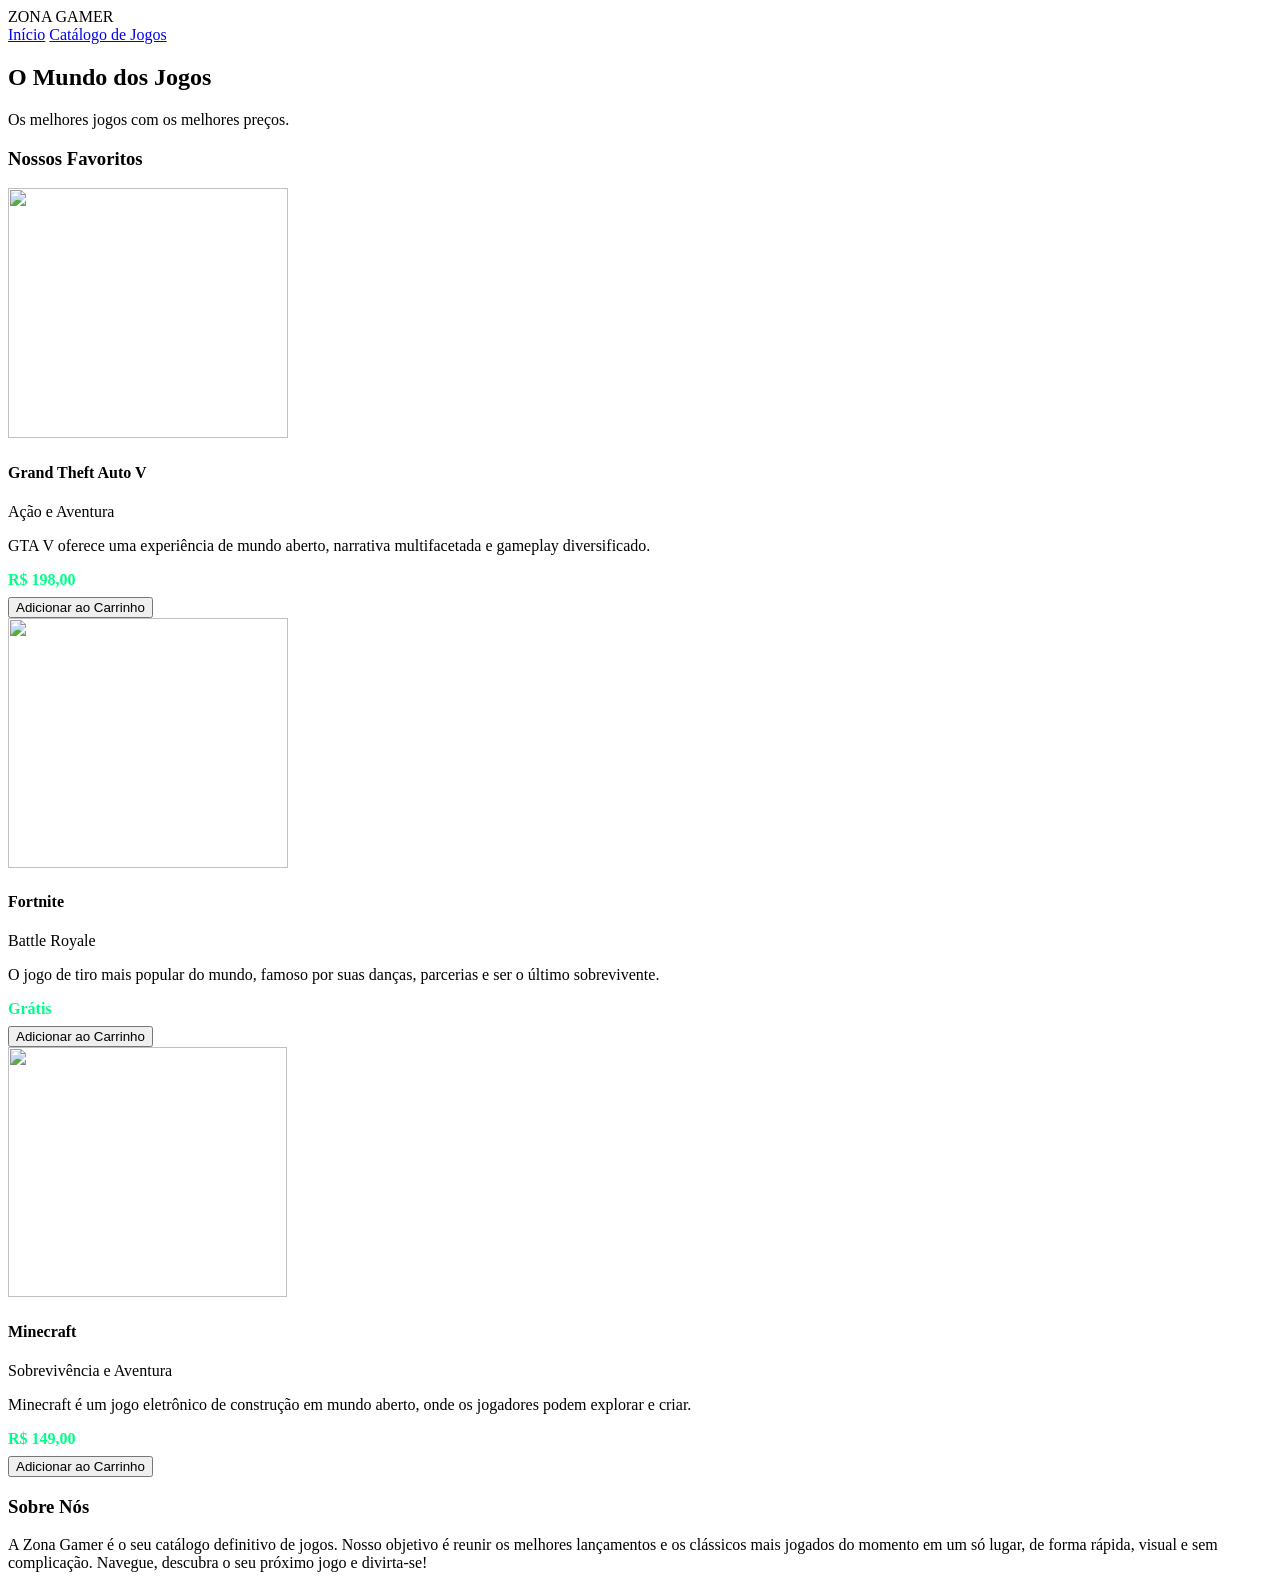
==== index.html @ 8aa3e512 "Add files via upload" ====
<!DOCTYPE html>
<html lang="pt-BR">
<head>
    <meta charset="UTF-8">
    <meta name="viewport" content="width=device-width, initial-scale=1.0">
    <title>Catálogo de Jogos</title>
    <link rel="stylesheet" href="style.css">

    <style>
      /* --- ESTILOS DO CARRINHO LATERAL (FLUTUANTE) --- */
      .carrinho-sidebar {
        position: fixed;
        top: 20px;
        right: 20px;
        width: 320px;
        max-height: 85vh;
        background-color: #120e24;
        border: 2px solid #ff007f;
        border-radius: 12px;
        padding: 20px;
        color: #fff;
        box-shadow: 0 10px 30px rgba(0, 0, 0, 0.8);
        z-index: 9999;
        display: none;
        flex-direction: column;
      }

      .carrinho-sidebar.ativo {
        display: flex;
      }

      .carrinho-sidebar h2 {
        margin-top: 0;
        font-size: 1.2rem;
        border-bottom: 1px solid #2a2540;
        padding-bottom: 10px;
        color: #ff007f;
      }

      .carrinho-itens {
        flex: 1;
        overflow-y: auto;
        margin-bottom: 15px;
      }

      .item-carrinho {
        display: flex;
        justify-content: space-between;
        align-items: center;
        margin-bottom: 12px;
        padding-bottom: 8px;
        border-bottom: 1px solid #2a2540;
      }

      .item-carrinho-info {
        display: flex;
        flex-direction: column;
      }

      .item-carrinho-nome {
        font-weight: bold;
        font-size: 0.9rem;
      }

      .item-carrinho-preco {
        font-size: 0.8rem;
        color: #00ff88;
      }

      .qtd-box {
        display: flex;
        align-items: center;
        gap: 6px;
        background: #1d1838;
        padding: 2px 6px;
        border-radius: 6px;
      }

      .qtd-box button {
        background: transparent;
        color: #ff007f;
        border: none;
        font-weight: bold;
        font-size: 1rem;
        cursor: pointer;
      }

      .linha-resumo {
        display: flex;
        justify-content: space-between;
        margin-top: 8px;
        font-size: 0.9rem;
      }

      .linha-resumo.total {
        font-weight: bold;
        font-size: 1.1rem;
        color: #00ff88;
        border-top: 1px solid #2a2540;
        padding-top: 10px;
        margin-top: 10px;
      }

      .btn-finalizar {
        width: 100%;
        margin-top: 15px;
        padding: 12px;
        background-color: #ff007f;
        border: none;
        color: white;
        font-weight: bold;
        border-radius: 6px;
        cursor: pointer;
        transition: 0.3s;
      }

      .btn-finalizar:hover {
        background-color: #d6006b;
      }

      .preco-tag {
        display: block;
        font-weight: bold;
        color: #00ff88;
        margin: 8px 0;
      }
    </style>
</head>
<body>

<header>
  <div class="logo">ZONA GAMER</div>
  <nav>
    <a href="#">Início</a>
    <a href="catalog.html">Catálogo de Jogos</a>         
  </nav>
</header>

<section class="banner">
  <div class="banner-texto">
    <h2>O Mundo dos Jogos</h2>
    <p>Os melhores jogos com os melhores preços.</p>
  </div>
</section>

<main class="container">
  <h3 class="titulo-secao">Nossos Favoritos</h3>

  <div class="lista-jogos">

    <!-- GTA V -->
    <div class="card" data-id="101" data-nome="Grand Theft Auto V" data-preco="80.00">
      <img src="https://th.bing.com/th/id/R.d0fe80e767c839838901faf9b8a63184?rik=iAywxqUoPgHPFw&pid=ImgRaw&r=0" width="280" height="250">  
      <div class="card-corpo">
        <h4>Grand Theft Auto V</h4>
        <p class="genero">Ação e Aventura</p>
        <p class="descricao">GTA V oferece uma experiência de mundo aberto, narrativa multifacetada e gameplay diversificado.</p>
        <span class="preco-tag">R$ 198,00</span>
        <button class="btn btn-add">Adicionar ao Carrinho</button>
      </div>
    </div>

    <!-- FORTNITE -->
    <div class="card" data-id="102" data-nome="Fortnite" data-preco="0.00">
      <img src="https://tse3.mm.bing.net/th/id/OIP.EkJEg47peCmPFyvvP5SnxwHaHa?rs=1&pid=ImgDetMain&o=7&rm=3" width="280" height="250">  
      <div class="card-corpo">
        <h4>Fortnite</h4>
        <p class="genero">Battle Royale</p>
        <p class="descricao">O jogo de tiro mais popular do mundo, famoso por suas danças, parcerias e ser o último sobrevivente.</p>
        <span class="preco-tag">Grátis</span>
        <button class="btn btn-add">Adicionar ao Carrinho</button>
      </div>
    </div>

    <!-- MINECRAFT -->
    <div class="card" data-id="103" data-nome="Minecraft" data-preco="149.00">
      <img src="https://p.turbosquid.com/ts-thumb/km/WbExar/MAriIeoi/vswhqjcattxsle47rus4pqpc4lt7lcosje7hx5aw_ycxtdvcnshhvm5ctul5bpnurtpw300/png/1534269166/1920x1080/fit_q87/b449a6e647cb9f52d95180871d091ae1f96116a0/vswhqjcattxsle47rus4pqpc4lt7lcosje7hx5aw_ycxtdvcnshhvm5ctul5bpnurtpw300.jpg" width="279" height="250"> 
      <div class="card-corpo">
        <h4>Minecraft</h4>
        <p class="genero">Sobrevivência e Aventura</p>
        <p class="descricao">Minecraft é um jogo eletrônico de construção em mundo aberto, onde os jogadores podem explorar e criar.</p>
        <span class="preco-tag">R$ 149,00</span>
        <button class="btn btn-add">Adicionar ao Carrinho</button>
      </div>
    </div>

  </div>
</main>

<section class="sobre-nos">
  <h3 class="titulo-secao">Sobre Nós</h3>
  <p>A Zona Gamer é o seu catálogo definitivo de jogos. Nosso objetivo é reunir os melhores lançamentos e os clássicos mais jogados do momento em um só lugar, de forma rápida, visual e sem complicação. Navegue, descubra o seu próximo jogo e divirta-se!</p>
</section>

<!-- CARRINHO FLUTUANTE -->
<aside class="carrinho-sidebar">
  <h2>Seu Carrinho</h2>
  <div class="carrinho-itens"></div>
  <div class="carrinho-resumo">
    <div class="linha-resumo">
      <span>Subtotal</span>
      <span id="subtotal">R$ 0,00</span>
    </div>
    <div class="linha-resumo total">
      <span>Total</span>
      <span id="total">R$ 0,00</span>
    </div>
    <button class="btn-finalizar">Finalizar compra</button>
  </div>
</aside>

<!-- SCRIPT DO CARRINHO -->
<script>
  let carrinho = [];

  document.querySelectorAll('.btn-add').forEach(botao => {
    botao.addEventListener('click', (e) => {
      let card = e.target.closest('.card');
      let id = card.getAttribute('data-id');
      let nome = card.getAttribute('data-nome');
      let preco = parseFloat(card.getAttribute('data-preco'));

      adicionarAoCarrinho(id, nome, preco);
    });
  });

  function adicionarAoCarrinho(id, nome, preco) {
    let itemExistente = carrinho.find(item => item.id === id);

    if (itemExistente) {
      itemExistente.qtd++;
    } else {
      carrinho.push({ id, nome, preco, qtd: 1 });
    }

    atualizarCarrinho();
  }

  function atualizarCarrinho() {
    let containerItens = document.querySelector('.carrinho-itens');
    let sidebar = document.querySelector('.carrinho-sidebar');
    containerItens.innerHTML = '';

    if (carrinho.length > 0) {
      sidebar.classList.add('ativo');
    } else {
      sidebar.classList.remove('ativo');
    }

    let total = 0;

    carrinho.forEach((item, index) => {
      total += item.preco * item.qtd;

      containerItens.innerHTML += `
        <div class="item-carrinho">
          <div class="item-carrinho-info">
            <span class="item-carrinho-nome">${item.nome}</span>
            <span class="item-carrinho-preco">R$ ${item.preco.toFixed(2)}</span>
          </div>
          <div class="qtd-box">
            <button onclick="alterarQtd(${index}, -1)">-</button>
            <span>${item.qtd}</span>
            <button onclick="alterarQtd(${index}, 1)">+</button>
          </div>
        </div>
      `;
    });

    document.getElementById('subtotal').innerText = `R$ ${total.toFixed(2)}`;
    document.getElementById('total').innerText = `R$ ${total.toFixed(2)}`;
  }

  function alterarQtd(index, delta) {
    carrinho[index].qtd += delta;

    if (carrinho[index].qtd <= 0) {
      carrinho.splice(index, 1);
    }

    atualizarCarrinho();
  }
</script>

</body>
</html>
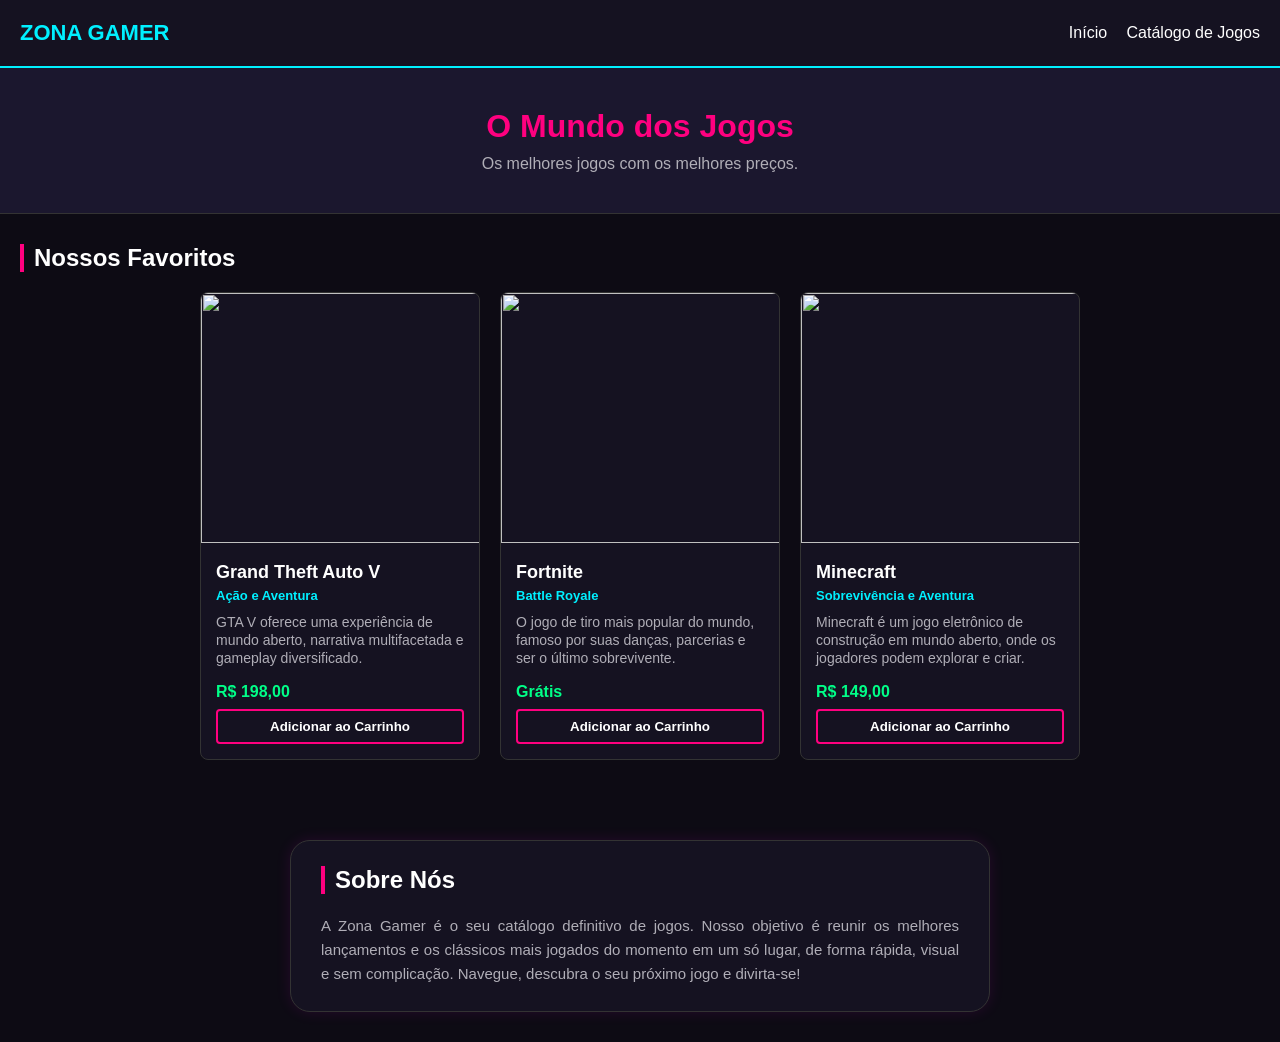
==== commit 7ead76d6: "index (inicio)" ====
--- a/index.html
+++ b/index.html
@@ -7,7 +7,7 @@
     <link rel="stylesheet" href="style.css">
 
     <style>
-      /* --- ESTILOS DO CARRINHO LATERAL (FLUTUANTE) --- */
+   
       .carrinho-sidebar {
         position: fixed;
         top: 20px;
@@ -148,7 +148,7 @@
 
   <div class="lista-jogos">
 
-    <!-- GTA V -->
+   
     <div class="card" data-id="101" data-nome="Grand Theft Auto V" data-preco="80.00">
       <img src="https://th.bing.com/th/id/R.d0fe80e767c839838901faf9b8a63184?rik=iAywxqUoPgHPFw&pid=ImgRaw&r=0" width="280" height="250">  
       <div class="card-corpo">
@@ -160,7 +160,7 @@
       </div>
     </div>
 
-    <!-- FORTNITE -->
+    
     <div class="card" data-id="102" data-nome="Fortnite" data-preco="0.00">
       <img src="https://tse3.mm.bing.net/th/id/OIP.EkJEg47peCmPFyvvP5SnxwHaHa?rs=1&pid=ImgDetMain&o=7&rm=3" width="280" height="250">  
       <div class="card-corpo">
@@ -172,7 +172,7 @@
       </div>
     </div>
 
-    <!-- MINECRAFT -->
+  
     <div class="card" data-id="103" data-nome="Minecraft" data-preco="149.00">
       <img src="https://p.turbosquid.com/ts-thumb/km/WbExar/MAriIeoi/vswhqjcattxsle47rus4pqpc4lt7lcosje7hx5aw_ycxtdvcnshhvm5ctul5bpnurtpw300/png/1534269166/1920x1080/fit_q87/b449a6e647cb9f52d95180871d091ae1f96116a0/vswhqjcattxsle47rus4pqpc4lt7lcosje7hx5aw_ycxtdvcnshhvm5ctul5bpnurtpw300.jpg" width="279" height="250"> 
       <div class="card-corpo">
@@ -192,7 +192,7 @@
   <p>A Zona Gamer é o seu catálogo definitivo de jogos. Nosso objetivo é reunir os melhores lançamentos e os clássicos mais jogados do momento em um só lugar, de forma rápida, visual e sem complicação. Navegue, descubra o seu próximo jogo e divirta-se!</p>
 </section>
 
-<!-- CARRINHO FLUTUANTE -->
+
 <aside class="carrinho-sidebar">
   <h2>Seu Carrinho</h2>
   <div class="carrinho-itens"></div>
@@ -209,7 +209,7 @@
   </div>
 </aside>
 
-<!-- SCRIPT DO CARRINHO -->
+
 <script>
   let carrinho = [];
 
@@ -283,4 +283,4 @@
 </script>
 
 </body>
-</html>+</html>
--- a/style.css
+++ b/style.css
@@ -0,0 +1,160 @@
+/* Configuração básica para zerar o estilo do navegador */
+* {
+    margin: 0;
+    padding: 0;
+    box-sizing: border-box;
+    font-family: Arial, sans-serif;
+}
+
+/* Fundo do site bem escuro */
+body {
+    background-color: #0d0b14;
+    color: #ffffff;
+}
+
+
+/* Menu de navegação */
+header {
+    display: flex;
+    justify-content: space-between;
+    align-items: center;
+    padding: 20px;
+    background-color: #151221;
+    border-bottom: 2px solid #00f0ff; /* Linha neon azul */
+}
+
+.logo {
+    font-size: 22px;
+    font-weight: bold;
+    color: #00f0ff;
+}
+
+header nav a {
+    color: #ffffff;
+    text-decoration: none;
+    margin-left: 15px;
+}
+
+header nav a:hover {
+    color: #00f0ff;
+}
+
+/* Banner simples */
+.banner {
+    background-color: #1b172e;
+    padding: 40px 20px;
+    text-align: center;
+    border-bottom: 1px solid #333;
+}
+
+.banner h2 {
+    font-size: 32px;
+    margin-bottom: 10px;
+    color: #ff007f; /* Neon Rosa */
+}
+
+.banner p {
+    color: #b0aeb7;
+    max-width: 600px;
+    margin: 0 auto;
+}
+
+/* Área do Catálogo */
+.container {
+    padding: 30px 20px;
+}
+
+.titulo-secao {
+    font-size: 24px;
+    margin-bottom: 20px;
+    border-left: 4px solid #ff007f;
+    padding-left: 10px;
+}
+
+/* Organização dos Cards (Lado a lado) */
+.lista-jogos {
+    display: flex;
+    flex-wrap: wrap;
+    gap: 20px;
+    justify-content: center;
+}
+
+/* Estilo do Card individual */
+.card {
+    background-color: #151221;
+    border: 1px solid #333;
+    border-radius: 8px;
+    width: 280px;
+    overflow: hidden;
+}
+
+/* Espaço da foto do jogo */
+.foto-jogo {
+    height: 150px;
+    display: flex;
+    align-items: center;
+    justify-content: center;
+    color: #666;
+    font-weight: bold;
+}
+
+.card-corpo {
+    padding: 15px;
+}
+
+.card-corpo h4 {
+    font-size: 18px;
+    margin-bottom: 5px;
+}
+
+.genero {
+    color: #00f0ff;
+    font-size: 13px;
+    font-weight: bold;
+    margin-bottom: 10px;
+}
+
+.descricao {
+    color: #b0aeb7;
+    font-size: 14px;
+    margin-bottom: 15px;
+    line-height: 1.3;
+}
+
+/* Botão simples com efeito hover */
+.btn {
+    width: 100%;
+    background-color: transparent;
+    color: #ffffff;
+    border: 2px solid #ff007f;
+    padding: 8px;
+    cursor: pointer;
+    border-radius: 4px;
+    font-weight: bold;
+    transition: 0.2s;
+}
+
+.btn:hover {
+    background-color: #ff007f;
+    box-shadow: 0 0 10px #ff007f; /* Brilho neon ao passar o mouse */
+}
+/* Estilo para a seção Sobre Nós em formato de Balão Centralizado */
+.sobre-nos {
+    margin: 50px auto 30px auto; /* Centraliza o balão na tela */
+    max-width: 700px;            /* Define a largura máxima do balãozinho */
+    padding: 25px 30px;          /* Espaço interno para o texto não sufocar */
+    background-color: #151221;   /* Cor de fundo igual a dos cards */
+    border-radius: 20px;         /* Cantos bem arredondados para dar o efeito de balão */
+    border: 1px solid #333;      /* Borda discreta */
+    box-shadow: 0px 0px 15px rgba(255, 0, 240, 0.1); /* Um brilho bem sutil no fundo */
+}
+
+.sobre-nos p {
+    color: #b0aeb7;
+    font-size: 15px;
+    line-height: 1.6;
+    margin-top: 12px;
+    text-align: justify;         /* Deixa o texto alinhado e elegante */
+}
+
+
